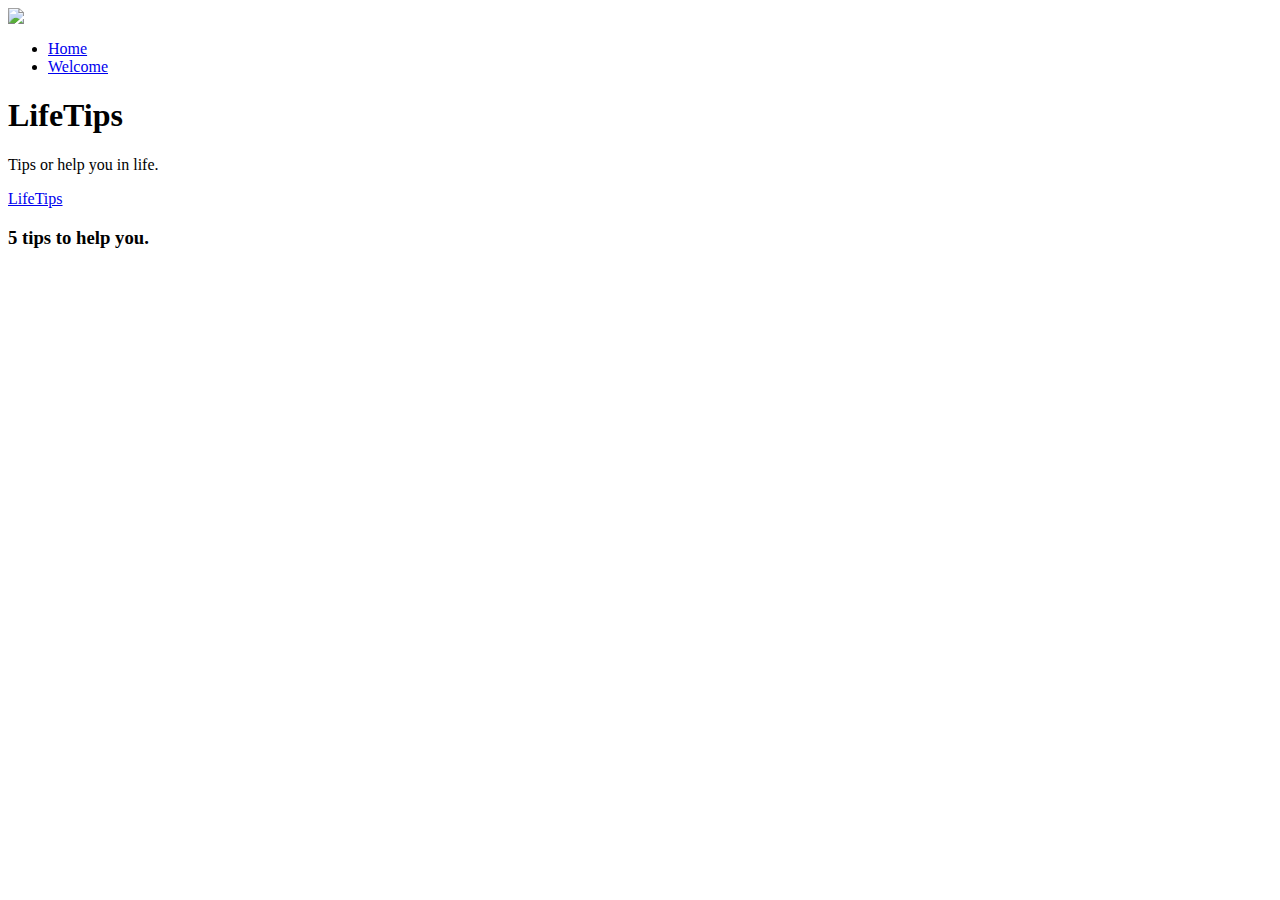
==== main.html @ c846017c "test" ====
<html lang="en">
  <head>
    <meta charset="utf-8">
    <meta http-equiv="X-UA-Compatible" content="IE=edge">
    <meta name="viewport" content="width=device-width, initial-scale=1">
    <!-- The above 3 meta tags *must* come first in the head; any other head content must come *after* these tags -->
    <title>LifeTips</title>
    <img src=qaz.jpeg">
    <!-- Bootstrap core CSS -->
    <link href="css/bootstrap.min.css" rel="stylesheet">
    <link href="https://fonts.googleapis.com/css?family=Diplomata+SC" rel="stylesheet">
    <link href="css/cover.css" rel="stylesheet">
    <link href="css/simoneaux.css" rel="stylesheet">
  </head>
  <body>
    <div class="site-wrapper">
      <div class="site-wrapper-inner">
        <div class="cover-container">
          <div class="masthead clearfix">
            <div class="inner">
              <nav>
                <ul class="nav masthead-nav">
                  <li class="active"><a href="#">Home</a></li>
                  <li><a href="main.html">Welcome</a></li>
                </ul>
              </nav>
            </div>
          </div>
          <div class="inner cover">
            <h1 class="cover-heading">LifeTips</h1>
            <p class="lead">Tips or help you in life.</p>
            <p class="lead">
              <a href="main.html" class="btn btn-lg btn-default">LifeTips</a>
            </p>
          </div>
          <h3>5 tips to help you.</h3>
        </div>
      </div>
    </div>
    <!-- jQuery (necessary for Bootstrap's JavaScript plugins) -->
    <script src="https://ajax.googleapis.com/ajax/libs/jquery/1.12.4/jquery.min.js"></script>
    <!-- Include all compiled plugins (below), or include individual files as needed -->
    <script src="js/bootstrap.min.js"></script>
  </body>
</html>
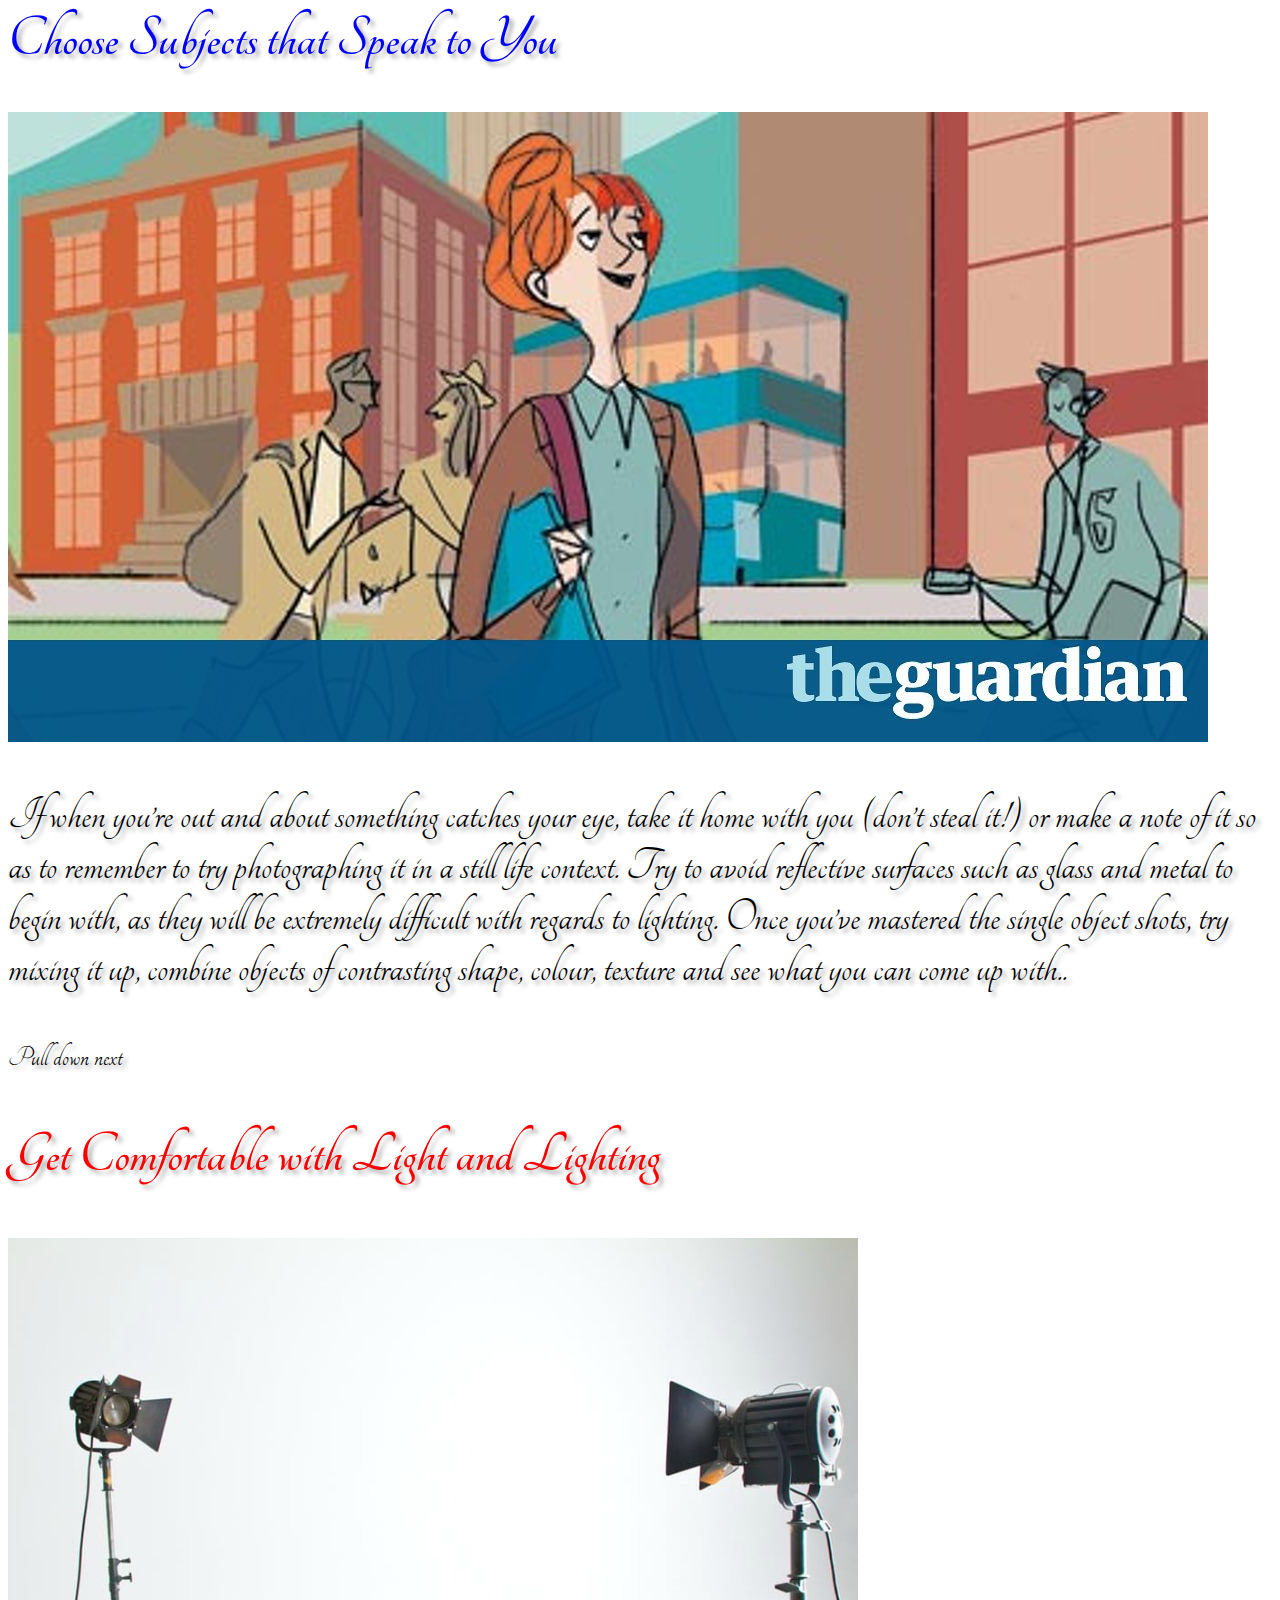
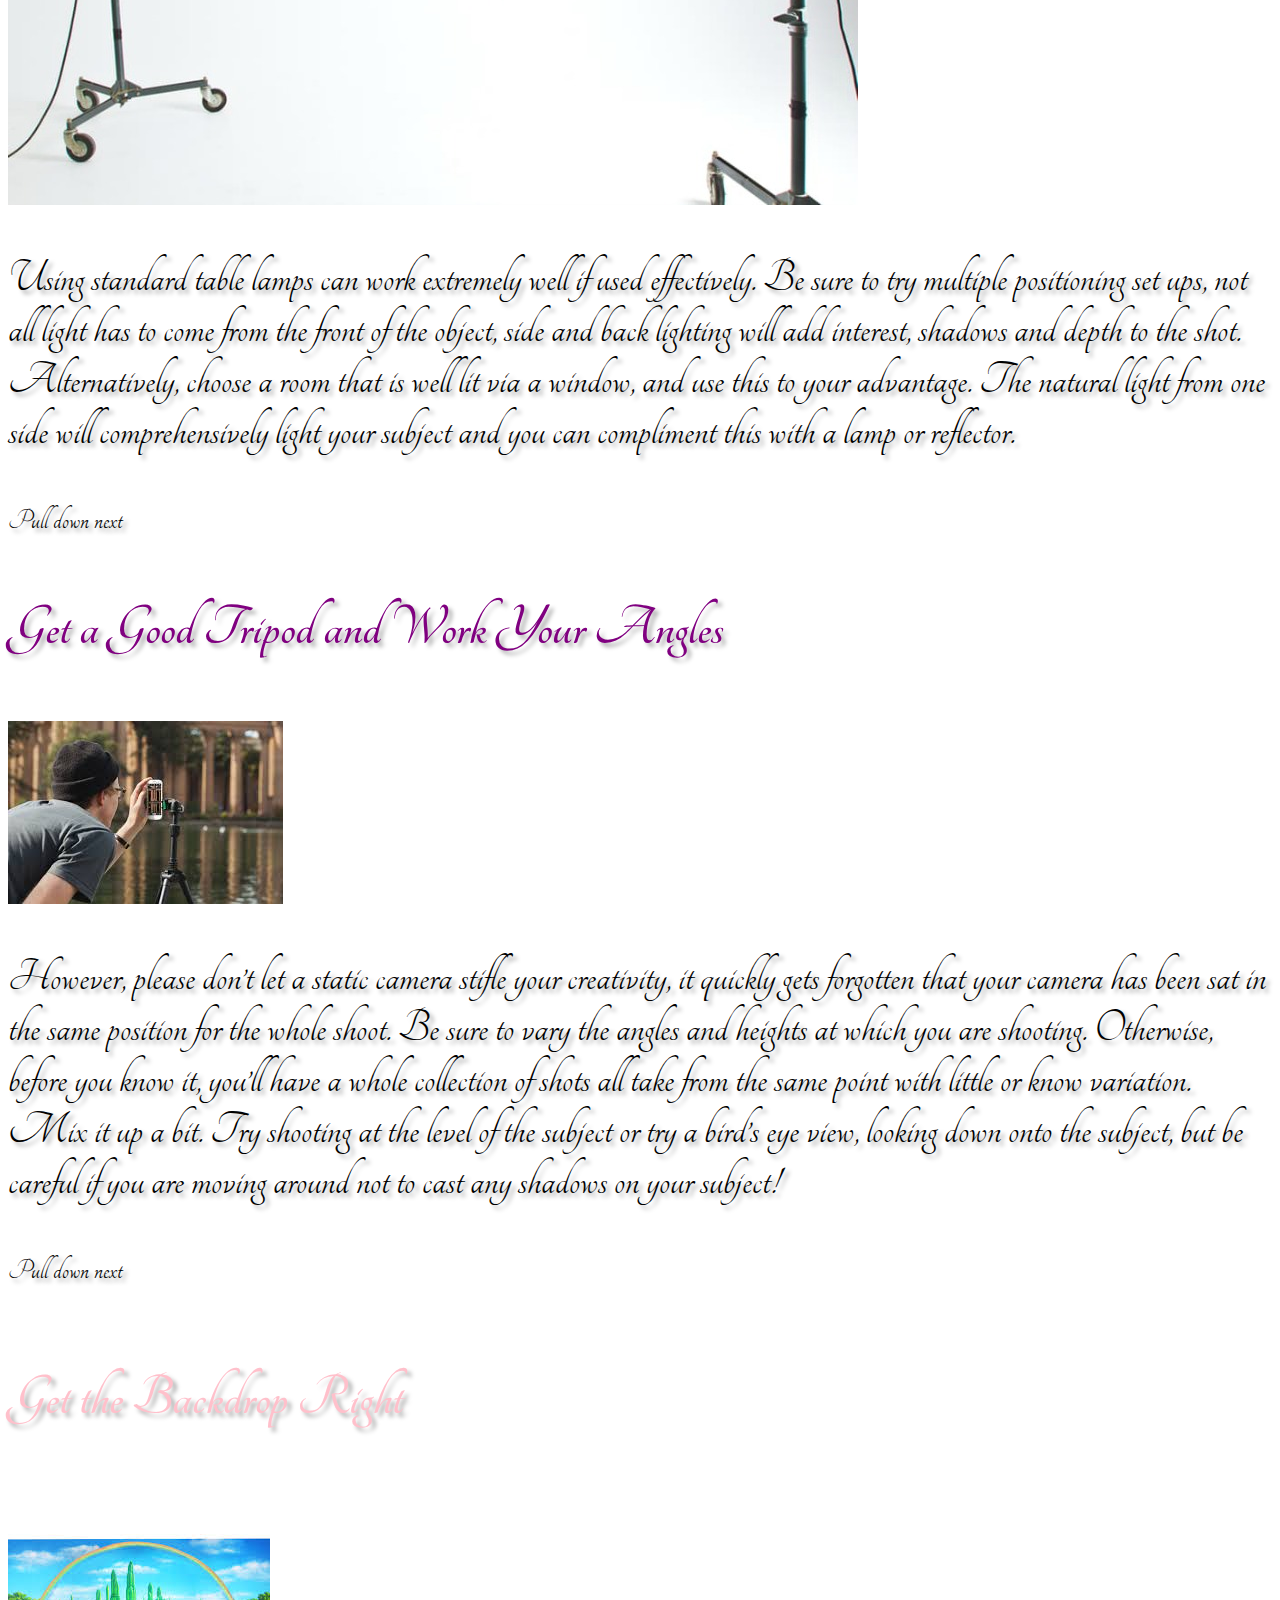
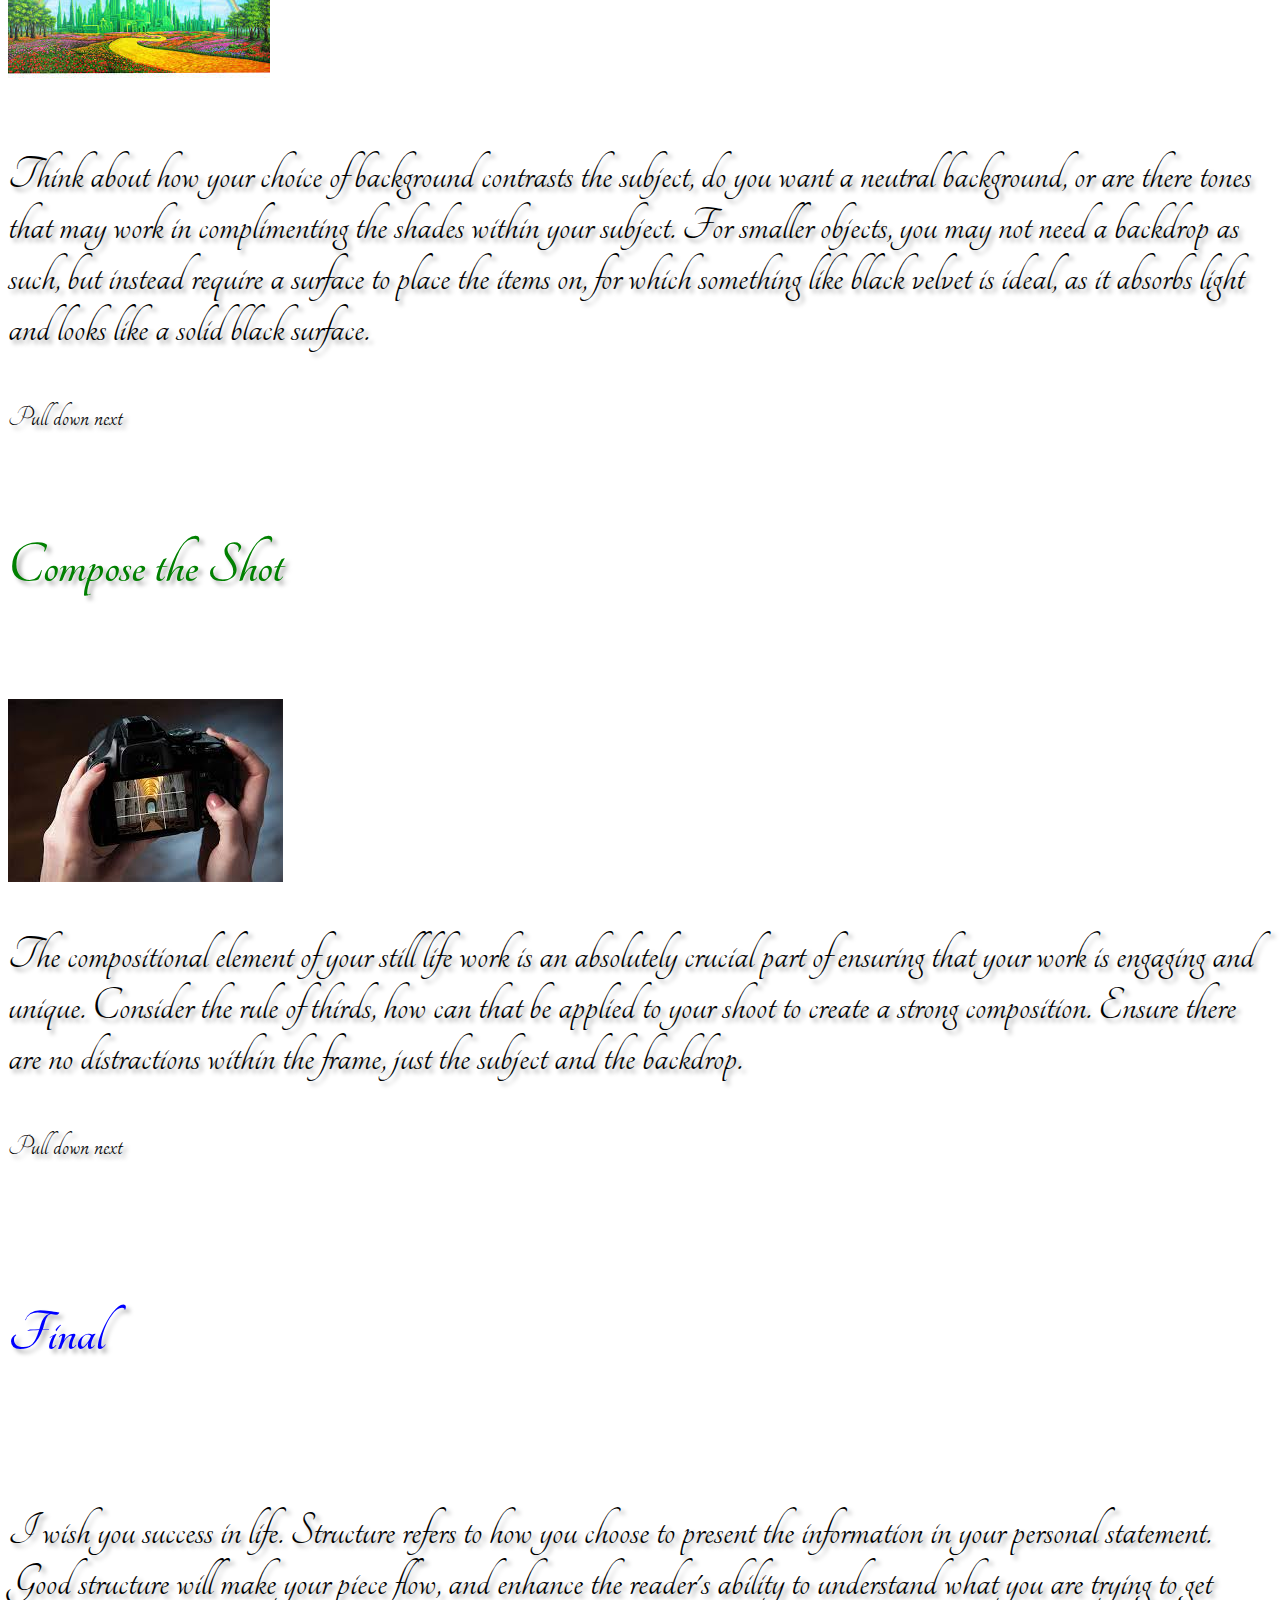
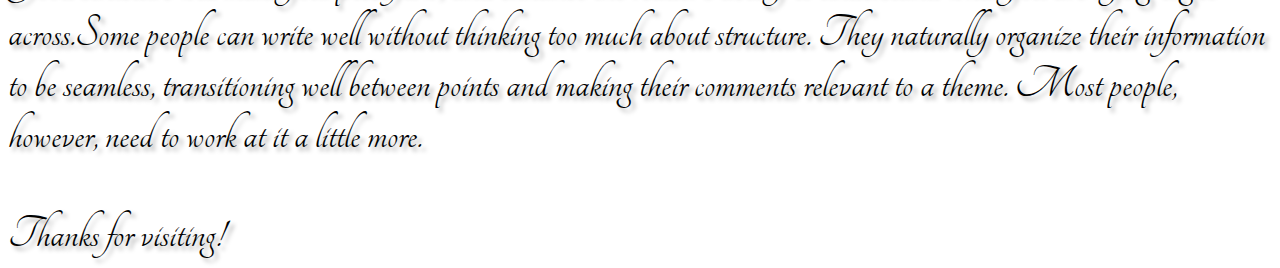
==== commit 026fbecc: "Rename index.html to main.html" ====
--- a/main.html
+++ b/main.html
@@ -1,45 +1,39 @@
-<html lang="en">
-  <head>
-    <meta charset="utf-8">
-    <meta http-equiv="X-UA-Compatible" content="IE=edge">
-    <meta name="viewport" content="width=device-width, initial-scale=1">
-    <!-- The above 3 meta tags *must* come first in the head; any other head content must come *after* these tags -->
-    <title>LifeTips</title>
-    <img src=qaz.jpeg">
-    <!-- Bootstrap core CSS -->
-    <link href="css/bootstrap.min.css" rel="stylesheet">
-    <link href="https://fonts.googleapis.com/css?family=Diplomata+SC" rel="stylesheet">
-    <link href="css/cover.css" rel="stylesheet">
-    <link href="css/simoneaux.css" rel="stylesheet">
+<html>
+<head>
+<link rel="stylesheet" type="text/css" href="style.css">
+  <title>lifeTips</title>
+</head>
+<body>
+<h1>Choose Subjects that Speak to You</h1>
+  <img src="qwe.jpg">
+  <p>If when you’re out and about something catches your eye, take it home with you (don’t steal it!) or make a note of it so as to remember to try photographing it in a still life context. Try to avoid reflective surfaces such as glass and metal to begin with, as they will be extremely difficult with regards to lighting. Once you’ve mastered the single object shots, try mixing it up, combine objects of contrasting shape, colour, texture and see what you can come up with..</p>
+  <p id="sentence1">Pull down next
+<h2>Get Comfortable with Light and Lighting</h2>
+  <img src="qwer.jpg">
+  <p>Using standard table lamps can work extremely well if used effectively. Be sure to try multiple positioning set ups, not all light has to come from the front of the object, side and back lighting will add interest, shadows and depth to the shot. Alternatively, choose a room that is well lit via a window, and use this to your advantage. The natural light from one side will comprehensively light your subject and you can compliment this with a lamp or reflector.</p>
+  <p id="sentence2">Pull down next
+<h3>Get a Good Tripod and Work Your Angles</h3>
+  <img src="qwert.jpeg">
+  <p>However, please don’t let a static camera stifle your creativity, it quickly gets forgotten that your camera has been sat in the same position for the whole shoot. Be sure to vary the angles and heights at which you are shooting. Otherwise, before you know it, you’ll have a whole collection of shots all take from the same point with little or know variation. Mix it up a bit. Try shooting at the level of the subject or try a bird’s eye view, looking down onto the subject, but be careful if you are moving around not to cast any shadows on your subject!</p>
+  <p id="sentence3">Pull down next
+<h4>Get the Backdrop Right</h4>
+  <img src="asd.jpeg">
+  <p>Think about how your choice of background contrasts the subject, do you want a neutral background, or are there tones that may work in complimenting the shades within your subject. For smaller objects, you may not need a backdrop as such, but instead require a surface to place the items on, for which something like black velvet is ideal, as it absorbs light and looks like a solid black surface.</p>
+  <p id="sentence4">Pull down next
+<h5>Compose the Shot</h5>
+  <img src="zxc.jpeg">
+  <p>The compositional element of your still life work is an absolutely crucial part of ensuring that your work is engaging and unique. Consider the rule of thirds, how can that be applied to your shoot to create a strong composition. Ensure there are no distractions within the frame, just the subject and the backdrop.</p>
+  <p id="sentence5"> Pull down next
+ <h6>Final</h6>
+  <p>I wish you success in life. Structure refers to how you choose to present the information in your personal statement. Good structure will make your piece flow, and enhance the reader's ability to understand what you are trying to get across.Some people can write well without thinking too much about structure. They naturally organize their information to be seamless, transitioning well between points and making their comments relevant to a theme. Most people, however, need to work at it a little more.</p>
+</body>
+</html>
+<head>
+    <link rel="stylesheet" type="text/css"
+          href="https://fonts.googleapis.com/css?family=Tangerine">
+    </style>
   </head>
   <body>
-    <div class="site-wrapper">
-      <div class="site-wrapper-inner">
-        <div class="cover-container">
-          <div class="masthead clearfix">
-            <div class="inner">
-              <nav>
-                <ul class="nav masthead-nav">
-                  <li class="active"><a href="#">Home</a></li>
-                  <li><a href="main.html">Welcome</a></li>
-                </ul>
-              </nav>
-            </div>
-          </div>
-          <div class="inner cover">
-            <h1 class="cover-heading">LifeTips</h1>
-            <p class="lead">Tips or help you in life.</p>
-            <p class="lead">
-              <a href="main.html" class="btn btn-lg btn-default">LifeTips</a>
-            </p>
-          </div>
-          <h3>5 tips to help you.</h3>
-        </div>
-      </div>
-    </div>
-    <!-- jQuery (necessary for Bootstrap's JavaScript plugins) -->
-    <script src="https://ajax.googleapis.com/ajax/libs/jquery/1.12.4/jquery.min.js"></script>
-    <!-- Include all compiled plugins (below), or include individual files as needed -->
-    <script src="js/bootstrap.min.js"></script>
+    <div>Thanks for visiting!</div>
   </body>
-</html>+</html>
--- a/style.css
+++ b/style.css
@@ -0,0 +1,53 @@
+h1{
+color: blue;
+font-size: 60px;
+}
+#sentence1{
+  color: black;
+  font-size: 30px;
+}
+h2{
+color: red;
+font-size: 60px;
+}
+#sentence2{
+  color: black;
+ font-size : 30px;
+}
+h3{
+color: purple;
+font-size: 60px;
+}
+#sentence3{
+  color: black;
+  font-size: 30px;
+}
+h4{
+color: pink;
+font-size: 60px;
+}
+#sentence4{
+  color: black;
+  font-size: 30px
+}
+h5{
+color: green;
+font-size: 60px;
+}
+#sentence5{
+   color: black;
+   font-size: 30px
+}
+h6{
+color: blue;
+font-size: 60px;
+}
+#sentence6{
+   color: black;
+   font-size: 40px
+}
+body{
+  font-family: 'Tangerine', serif;
+  font-size: 48px;
+  text-shadow: 4px 4px 4px #aaa;
+}